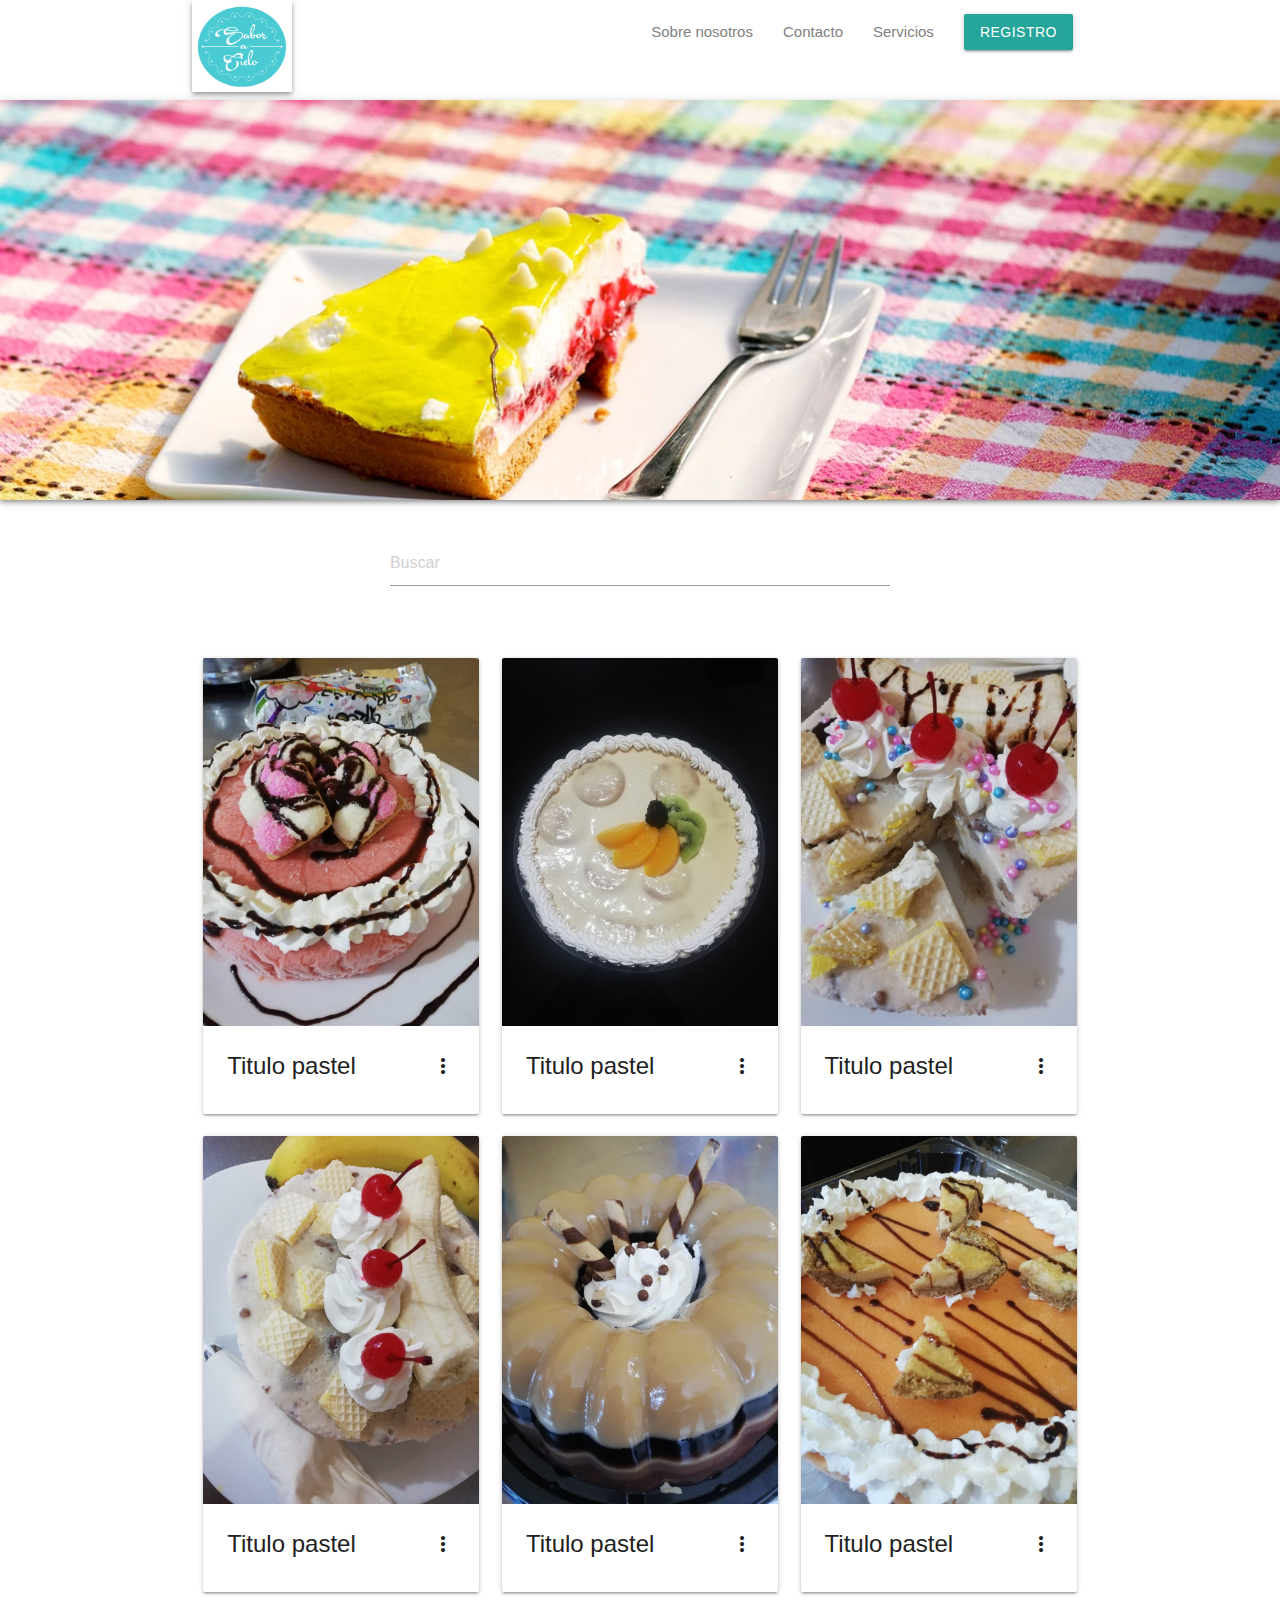
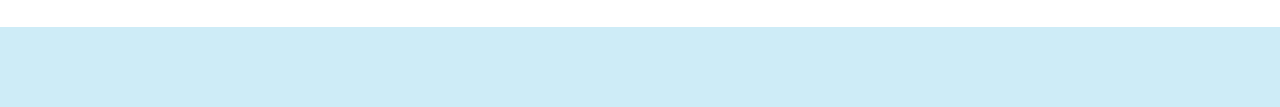
==== index.html @ 5ac9607a "Primer commit, webpage pateleria" ====
<!DOCTYPE html>
<html lang="es">
<head>
    <meta charset="UTF-8">
    <meta name="viewport" content="width=device-width, initial-scale=1.0">
    <!-- Compiled and minified CSS -->
    <link rel="stylesheet" href="https://cdnjs.cloudflare.com/ajax/libs/materialize/1.0.0/css/materialize.min.css">
    <!--Import Google Icon Font-->
    <link href="https://fonts.googleapis.com/icon?family=Material+Icons" rel="stylesheet">
    <link rel="stylesheet" href="css/main.css">
    <title>Cielo</title>
</head>

<body>
    <header>
        <nav class="container">
            <a href="#" class="brand-logo valign-wrapper">
            <img class="responsive-img left z-depth-2" src="images/logo.png" alt="Logo del blog">
            </a>

            <ul class="right">
                <li> <a href="#">Sobre nosotros</a></li>
                <li> <a href="#"> Contacto</a></li>
                <li> <a href="#"> Servicios</a></li>
                <li> <a class="btn" href="#">Registro</a></li>
            </ul>
        </nav>
        <section class="header-main-pic z-depth-2"></section>
    </header>
<main class="container">
    <section>
        <div class="section">
            <div class="row">
                <div class="col m7 input-field input-container">
                    <input id='search' type="text" placeholder="Buscar">
                </div>
            </div>
        </div>
    </section>
    <section>
        <div class="row">
            <article class="col s12 m6 l4">
                <div class="card">
                    <div class="card-image waves-effect waves-block waves-light ">
                        <img class="activator" src="/images/arcoiris.jpeg" alt="">
                    </div>
                    <div class="card-content">
                        <span class="card-title grey-text activator text-darken-4">Titulo pastel <i class="material-icons right">more_vert</i></span>
                    </div>
                    <div class="card-reveal">
                        <span class="card-title grey-text text-darken-4"> Pastel tal <i class="material-icons right">close</i></span>
                        <p>Aqui vamos a tener más información sobre los pastelesque vamos a ofrecer a nuestros clientes.</p>
                        <a class="waves-effect waves-teal btn-flat teal lighten-5" href="pasteles.html"> Ir </a>
                    </div>
                </div>
            </article>
            <article class="col s12 m6 l4">
                <div class="card">
                    <div class="card-image waves-effect waves-block waves-light ">
                        <img class="activator" src="/images/limon.jpeg" alt="">
                    </div>
                    <div class="card-content">
                        <span class="card-title grey-text activator text-darken-4">Titulo pastel <i class="material-icons right">more_vert</i></span>
                    </div>
                    <div class="card-reveal">
                        <span class="card-title grey-text text-darken-4"> Pastel tal <i class="material-icons right">close</i></span>
                        <p>Aqui vamos a tener más información sobre los pastelesque vamos a ofrecer a nuestros clientes.</p>
                        <a class="waves-effect waves-teal btn-flat teal lighten-5" href="pasteles.html"> Ir </a>
                    </div>
                </div>
            </article>
            <article class="col s12 m6 l4">
                <div class="card">
                    <div class="card-image waves-effect waves-block waves-light ">
                        <img class="activator" src="/images/bana.jpeg" alt="">
                    </div>
                    <div class="card-content">
                        <span class="card-title grey-text activator text-darken-4">Titulo pastel <i class="material-icons right">more_vert</i></span>
                    </div>
                    <div class="card-reveal">
                        <span class="card-title grey-text text-darken-4"> Pastel tal <i class="material-icons right">close</i></span>
                        <p>Aqui vamos a tener más información sobre los pastelesque vamos a ofrecer a nuestros clientes.</p>
                        <a class="waves-effect waves-teal btn-flat teal lighten-5" href="pasteles.html"> Ir </a>
                    </div>
                </div>
            </article>
            <article class="col s12 m6 l4">
                <div class="card">
                    <div class="card-image waves-effect waves-block waves-light ">
                        <img class="activator" src="/images/bananas.jpeg" alt="">
                    </div>
                    <div class="card-content">
                        <span class="card-title grey-text activator text-darken-4">Titulo pastel <i class="material-icons right">more_vert</i></span>
                    </div>
                    <div class="card-reveal">
                        <span class="card-title grey-text text-darken-4"> Pastel tal <i class="material-icons right">close</i></span>
                        <p>Aqui vamos a tener más información sobre los pastelesque vamos a ofrecer a nuestros clientes.</p>
                        <a class="waves-effect waves-teal btn-flat teal lighten-5" href="pasteles.html"> Ir </a>
                    </div>
                </div>
            </article>
            <article class="col s12 m6 l4">
                <div class="card">
                    <div class="card-image waves-effect waves-block waves-light ">
                        <img class="activator" src="/images/flan.jpeg" alt="">
                    </div>
                    <div class="card-content">
                        <span class="card-title grey-text activator text-darken-4">Titulo pastel <i class="material-icons right">more_vert</i></span>
                    </div>
                    <div class="card-reveal">
                        <span class="card-title grey-text text-darken-4"> Pastel tal <i class="material-icons right">close</i></span>
                        <p>Aqui vamos a tener más información sobre los pastelesque vamos a ofrecer a nuestros clientes.</p>
                        <a class="waves-effect waves-teal btn-flat teal lighten-5" href="pasteles.html"> Ir </a>
                    </div>
                </div>
            </article>
            <article class="col s12 m6 l4">
                <div class="card">
                    <div class="card-image waves-effect waves-block waves-light ">
                        <img class="activator" src="/images/mandarina.jpeg" alt="">
                    </div>
                    <div class="card-content">
                        <span class="card-title grey-text activator text-darken-4">Titulo pastel <i class="material-icons right">more_vert</i></span>
                    </div>
                    <div class="card-reveal">
                        <span class="card-title grey-text text-darken-4"> Pastel tal <i class="material-icons right">close</i></span>
                        <p>Aqui vamos a tener más información sobre los pastelesque vamos a ofrecer a nuestros clientes.</p>
                        <a class="waves-effect waves-teal btn-flat teal lighten-5" href="pasteles.html"> Ir </a>
                    </div>
                </div>
            </article>
        </div>
    </section>

</main>
<footer class="page-footer">

</footer>


  <!-- Compiled and minified JavaScript -->
  <script src="https://cdnjs.cloudflare.com/ajax/libs/materialize/1.0.0/js/materialize.min.js"></script>
                
</body>
</html>
---- css/main.css ----
body {
    margin:0px;
    padding: 0px;
    display: flex;
    min-height: 100vh;
    flex-direction: column;
}

header {
    height: 500px;
}
header nav {
    height: 100px;
    background-color: white;
    box-shadow: none;
}
nav .brand-logo {
    height: 100px;
    left: 15%;
}
nav .brand-logo img {
    width: 100px;
}
header nav ul {
    height: 100px;
}
header ul a {
    color: grey;
}
.header-main-pic {
    width: 100%;
    height: 400px;
    background-image: url('../images/pastel.jpg');
    background-repeat: no-repeat;
    background-position: center;
    background-size: cover;
}
.input-field.input-container {
    height: 100px;
    float: none;
    display: flex;
    margin: 0 auto;
}
.input-field > #search {
    margin-top: 25px;

}
footer.page-footer {
    height: 80px;
    background-color: #CEECF7;
    bottom: 0;
}
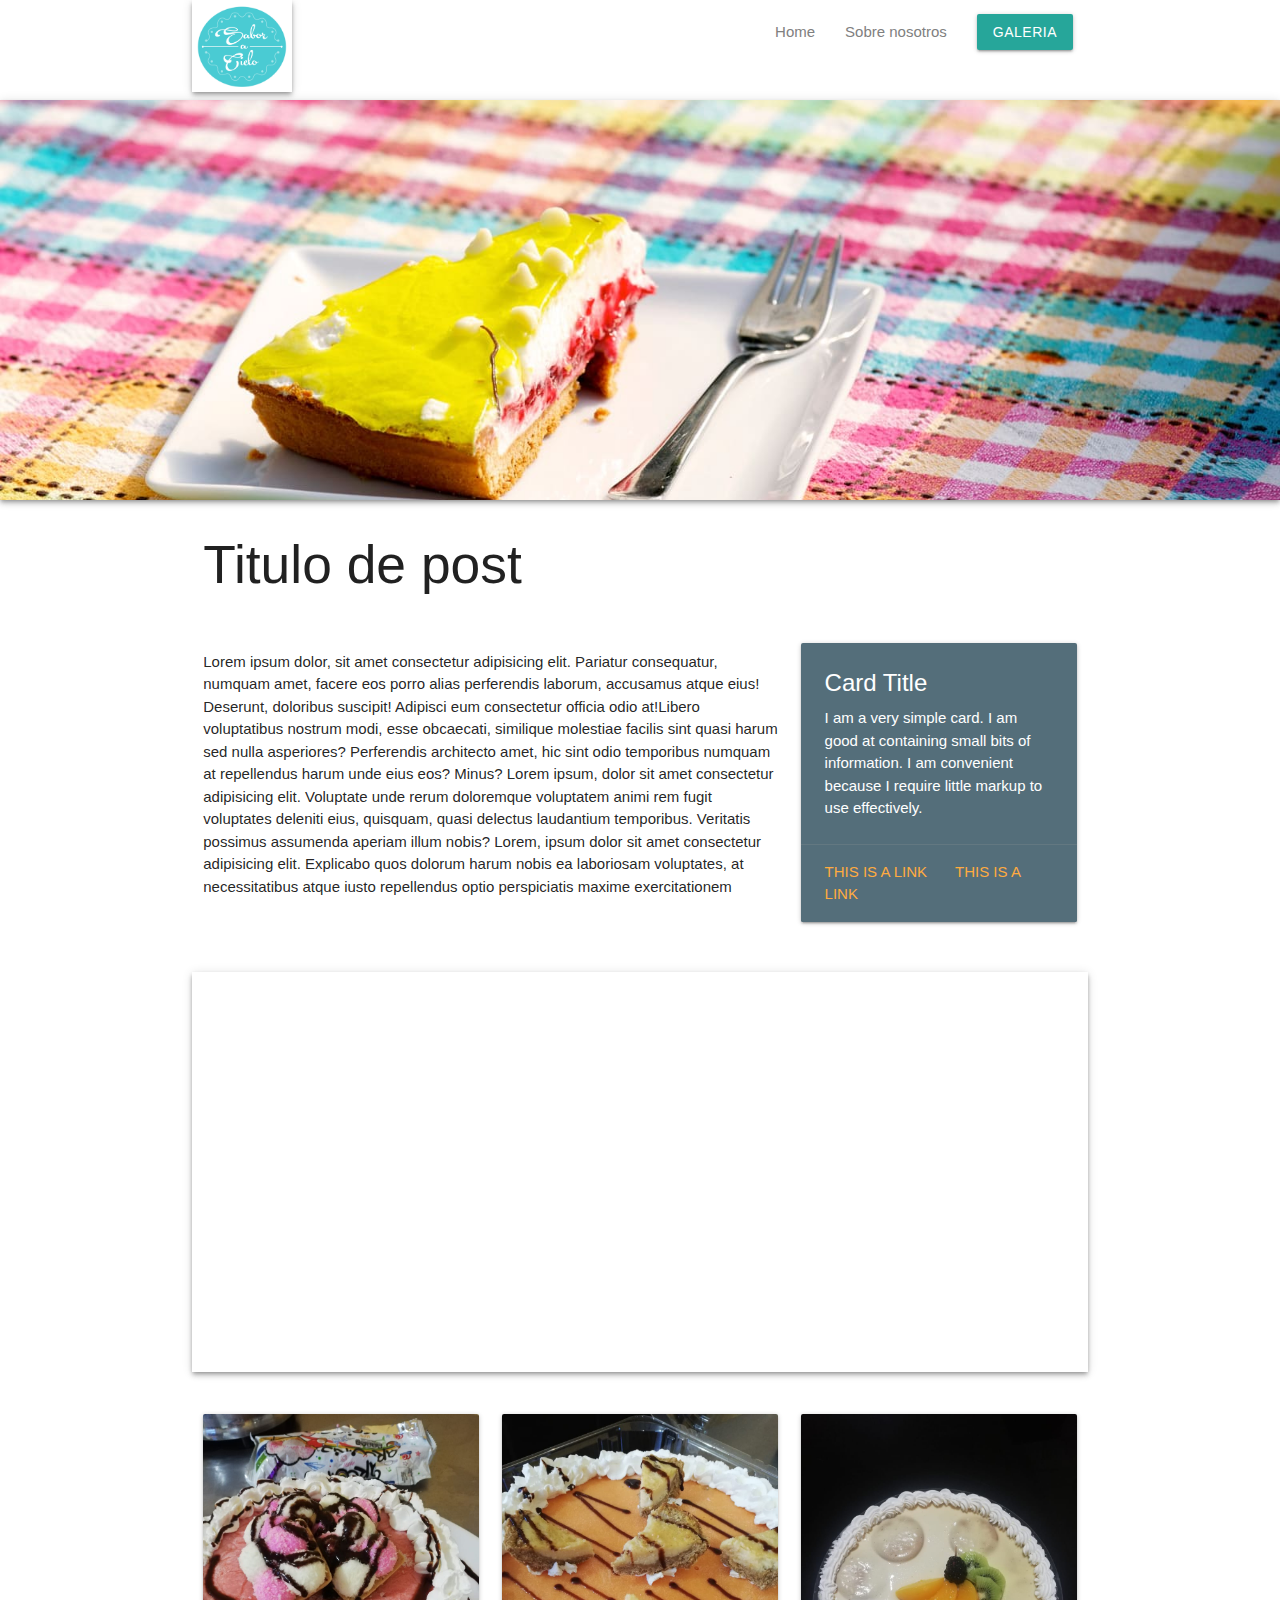
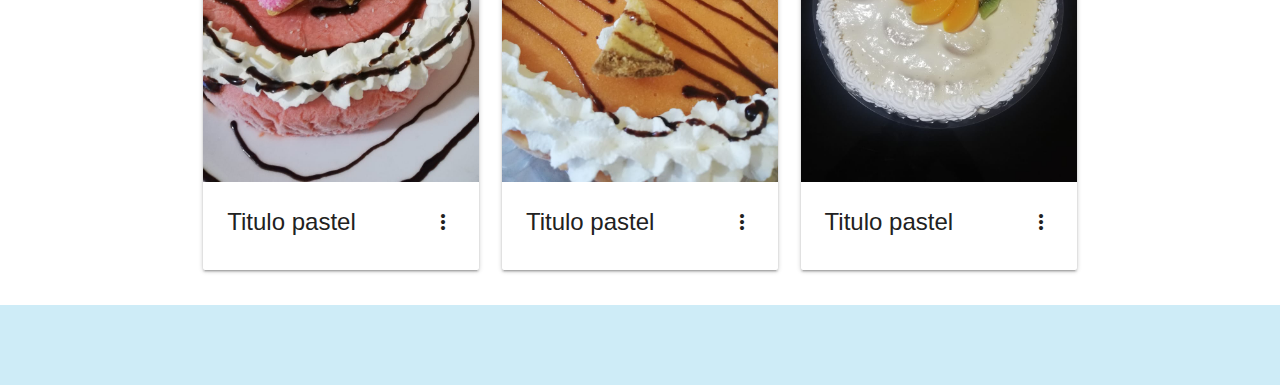
==== commit 9dd54ad6: "Pasteles y estilos agregados." ====
--- a/index.html
+++ b/index.html
@@ -19,127 +19,104 @@
             </a>
 
             <ul class="right">
-                <li> <a href="#">Sobre nosotros</a></li>
-                <li> <a href="#"> Contacto</a></li>
-                <li> <a href="#"> Servicios</a></li>
-                <li> <a class="btn" href="#">Registro</a></li>
+                <li> <a href="index.html">Home</a></li>
+                <li> <a href="#">Sobre nosotros </a></li>
+                <li> <a class="btn" href="galeria.html">Galeria</a></li>
             </ul>
         </nav>
         <section class="header-main-pic z-depth-2"></section>
     </header>
-<main class="container">
-    <section>
-        <div class="section">
-            <div class="row">
-                <div class="col m7 input-field input-container">
-                    <input id='search' type="text" placeholder="Buscar">
-                </div>
-            </div>
-        </div>
-    </section>
-    <section>
-        <div class="row">
-            <article class="col s12 m6 l4">
-                <div class="card">
-                    <div class="card-image waves-effect waves-block waves-light ">
-                        <img class="activator" src="/images/arcoiris.jpeg" alt="">
-                    </div>
-                    <div class="card-content">
-                        <span class="card-title grey-text activator text-darken-4">Titulo pastel <i class="material-icons right">more_vert</i></span>
-                    </div>
-                    <div class="card-reveal">
-                        <span class="card-title grey-text text-darken-4"> Pastel tal <i class="material-icons right">close</i></span>
-                        <p>Aqui vamos a tener más información sobre los pastelesque vamos a ofrecer a nuestros clientes.</p>
-                        <a class="waves-effect waves-teal btn-flat teal lighten-5" href="pasteles.html"> Ir </a>
+    <main class="container">
+        <section>
+            <section>
+                <div class="row">
+                    <div class="col s12">
+                        <h2>Titulo de post</h2>
                     </div>
                 </div>
-            </article>
-            <article class="col s12 m6 l4">
-                <div class="card">
-                    <div class="card-image waves-effect waves-block waves-light ">
-                        <img class="activator" src="/images/limon.jpeg" alt="">
+            </section class="section">
+            <div class="row">
+                <div class="col m8">
+                    <p>Lorem ipsum dolor, sit amet consectetur adipisicing elit. Pariatur consequatur, numquam amet, facere eos porro alias perferendis laborum, accusamus atque eius! Deserunt, doloribus suscipit! Adipisci eum consectetur officia odio at!Libero voluptatibus nostrum modi, esse obcaecati, similique molestiae facilis sint quasi harum sed nulla asperiores? Perferendis architecto amet, hic sint odio temporibus numquam at repellendus harum unde eius eos? Minus?
+                    Lorem ipsum, dolor sit amet consectetur adipisicing elit. Voluptate unde rerum doloremque voluptatem animi rem fugit voluptates deleniti eius, quisquam, quasi delectus laudantium temporibus. Veritatis possimus assumenda aperiam illum nobis? Lorem, ipsum dolor sit amet consectetur adipisicing elit. Explicabo quos dolorum harum nobis ea laboriosam voluptates, at necessitatibus atque iusto repellendus optio perspiciatis maxime exercitationem<! Quis similique eius quo officia! Lorem ipsum dolor sit amet consectetur adipisicing elit. Similique est cupiditate quidem. Velit porro commodi distinctio aliquid cupiditate, optio itaque nihil, repellat et, dicta culpa. Quo cupiditate eaque harum recusandae. Lorem ipsum, dolor sit amet consectetur adipisicing elit. Placeat quis a corrupti eaque illo amet quia vero dolorum error ea voluptate sed esse, nisi consequatur expedita porro accusantium nulla voluptatibus?
+                    </p>
+                </div >
+                <div class="col m4">
+                    <div class="card blue-grey darken-1">
+                        <div class="card-content white-text">
+                          <span class="card-title">Card Title</span>
+                          <p>I am a very simple card. I am good at containing small bits of information.
+                          I am convenient because I require little markup to use effectively.</p>
+                        </div>
+                        <div class="card-action">
+                          <a href="#">This is a link</a>
+                          <a href="#">This is a link</a>
+                        </div>
+                      </div>
+                </div>
+        </section>
+        <section class="section">
+            <div class="row">
+                <div class="post-pic z-depth-2"></div>
+            </div>
+        </section>
+        <section>
+            <div class="row">
+                <article class="col s12 m6 l4">
+                    <div class="card">
+                        <div class="card-image waves-effect waves-block waves-light ">
+                            <img class="activator" src="/images/arcoiris.jpeg" alt="">
+                        </div>
+                        <div class="card-content">
+                            <span class="card-title grey-text activator text-darken-4">Titulo pastel <i class="material-icons right">more_vert</i></span>
+                        </div>
+                        <div class="card-reveal">
+                            <span class="card-title grey-text text-darken-4"> Pastel tal <i class="material-icons right">close</i></span>
+                            <p>Aqui vamos a tener más información sobre los pastelesque vamos a ofrecer a nuestros clientes.</p>
+                            <a class="waves-effect waves-teal btn-flat teal lighten-5" href="galeria.html"> Ir </a>
+                        </div>
                     </div>
-                    <div class="card-content">
-                        <span class="card-title grey-text activator text-darken-4">Titulo pastel <i class="material-icons right">more_vert</i></span>
+                </article>
+                <article class="col s12 m6 l4">
+                    <div class="card">
+                        <div class="card-image waves-effect waves-block waves-light ">
+                            <img class="activator" src="/images/mandarina.jpeg" alt="">
+                        </div>
+                        <div class="card-content">
+                            <span class="card-title grey-text activator text-darken-4">Titulo pastel <i class="material-icons right">more_vert</i></span>
+                        </div>
+                        <div class="card-reveal">
+                            <span class="card-title grey-text text-darken-4"> Pastel tal <i class="material-icons right">close</i></span>
+                            <p>Aqui vamos a tener más información sobre los pastelesque vamos a ofrecer a nuestros clientes.</p>
+                            <a class="waves-effect waves-teal btn-flat teal lighten-5" href="galeria.html"> Ir </a>
+                        </div>
                     </div>
-                    <div class="card-reveal">
-                        <span class="card-title grey-text text-darken-4"> Pastel tal <i class="material-icons right">close</i></span>
-                        <p>Aqui vamos a tener más información sobre los pastelesque vamos a ofrecer a nuestros clientes.</p>
-                        <a class="waves-effect waves-teal btn-flat teal lighten-5" href="pasteles.html"> Ir </a>
+                </article>
+                <article class="col s12 m6 l4">
+                    <div class="card">
+                        <div class="card-image waves-effect waves-block waves-light ">
+                            <img class="activator" src="/images/limon.jpeg" alt="">
+                        </div>
+                        <div class="card-content">
+                            <span class="card-title grey-text activator text-darken-4">Titulo pastel <i class="material-icons right">more_vert</i></span>
+                        </div>
+                        <div class="card-reveal">
+                            <span class="card-title grey-text text-darken-4"> Pastel tal <i class="material-icons right">close</i></span>
+                            <p>Aqui vamos a tener más información sobre los pastelesque vamos a ofrecer a nuestros clientes.</p>
+                            <a class="waves-effect waves-teal btn-flat teal lighten-5" href="galeria.html"> Ir </a>
+                        </div>
                     </div>
-                </div>
-            </article>
-            <article class="col s12 m6 l4">
-                <div class="card">
-                    <div class="card-image waves-effect waves-block waves-light ">
-                        <img class="activator" src="/images/bana.jpeg" alt="">
-                    </div>
-                    <div class="card-content">
-                        <span class="card-title grey-text activator text-darken-4">Titulo pastel <i class="material-icons right">more_vert</i></span>
-                    </div>
-                    <div class="card-reveal">
-                        <span class="card-title grey-text text-darken-4"> Pastel tal <i class="material-icons right">close</i></span>
-                        <p>Aqui vamos a tener más información sobre los pastelesque vamos a ofrecer a nuestros clientes.</p>
-                        <a class="waves-effect waves-teal btn-flat teal lighten-5" href="pasteles.html"> Ir </a>
-                    </div>
-                </div>
-            </article>
-            <article class="col s12 m6 l4">
-                <div class="card">
-                    <div class="card-image waves-effect waves-block waves-light ">
-                        <img class="activator" src="/images/bananas.jpeg" alt="">
-                    </div>
-                    <div class="card-content">
-                        <span class="card-title grey-text activator text-darken-4">Titulo pastel <i class="material-icons right">more_vert</i></span>
-                    </div>
-                    <div class="card-reveal">
-                        <span class="card-title grey-text text-darken-4"> Pastel tal <i class="material-icons right">close</i></span>
-                        <p>Aqui vamos a tener más información sobre los pastelesque vamos a ofrecer a nuestros clientes.</p>
-                        <a class="waves-effect waves-teal btn-flat teal lighten-5" href="pasteles.html"> Ir </a>
-                    </div>
-                </div>
-            </article>
-            <article class="col s12 m6 l4">
-                <div class="card">
-                    <div class="card-image waves-effect waves-block waves-light ">
-                        <img class="activator" src="/images/flan.jpeg" alt="">
-                    </div>
-                    <div class="card-content">
-                        <span class="card-title grey-text activator text-darken-4">Titulo pastel <i class="material-icons right">more_vert</i></span>
-                    </div>
-                    <div class="card-reveal">
-                        <span class="card-title grey-text text-darken-4"> Pastel tal <i class="material-icons right">close</i></span>
-                        <p>Aqui vamos a tener más información sobre los pastelesque vamos a ofrecer a nuestros clientes.</p>
-                        <a class="waves-effect waves-teal btn-flat teal lighten-5" href="pasteles.html"> Ir </a>
-                    </div>
-                </div>
-            </article>
-            <article class="col s12 m6 l4">
-                <div class="card">
-                    <div class="card-image waves-effect waves-block waves-light ">
-                        <img class="activator" src="/images/mandarina.jpeg" alt="">
-                    </div>
-                    <div class="card-content">
-                        <span class="card-title grey-text activator text-darken-4">Titulo pastel <i class="material-icons right">more_vert</i></span>
-                    </div>
-                    <div class="card-reveal">
-                        <span class="card-title grey-text text-darken-4"> Pastel tal <i class="material-icons right">close</i></span>
-                        <p>Aqui vamos a tener más información sobre los pastelesque vamos a ofrecer a nuestros clientes.</p>
-                        <a class="waves-effect waves-teal btn-flat teal lighten-5" href="pasteles.html"> Ir </a>
-                    </div>
-                </div>
-            </article>
-        </div>
-    </section>
+                </article>
+            </div>
+        </section>
+    </main>
+    <footer class="page-footer">
 
-</main>
-<footer class="page-footer">
-
-</footer>
-
-
-  <!-- Compiled and minified JavaScript -->
-  <script src="https://cdnjs.cloudflare.com/ajax/libs/materialize/1.0.0/js/materialize.min.js"></script>
-                
-</body>
-</html>+    </footer>
+    
+    
+      <!-- Compiled and minified JavaScript -->
+      <script src="https://cdnjs.cloudflare.com/ajax/libs/materialize/1.0.0/js/materialize.min.js"></script>
+                    
+    </body>
+    </html>--- a/css/main.css
+++ b/css/main.css
@@ -49,4 +49,14 @@
     height: 80px;
     background-color: #CEECF7;
     bottom: 0;
+}
+/* Post.html */
+
+.post-pic {
+    width: 100%;
+    height: 400px;
+    background-image: url("https://images.unsplash.com/photo-1589985270319-40629f6ae936?ixlib=rb-1.2.1&ixid=eyJhcHBfaWQiOjEyMDd9&auto=format&fit=crop&w=1400&q=80");
+    background-repeat: no-repeat;
+    background-position: center;
+    background-size: cover;
 }